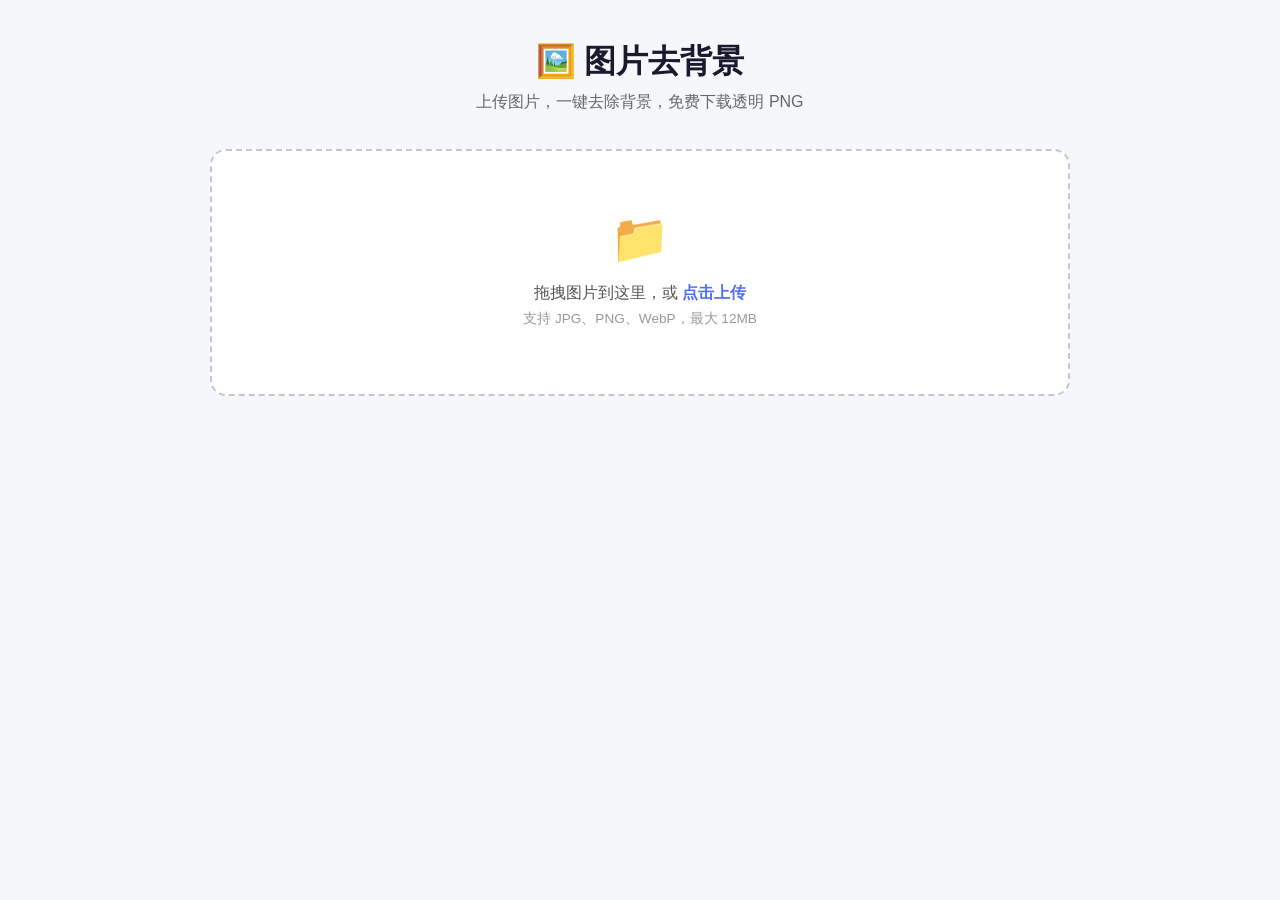
==== index.html @ 43c79794 "feat: initial MVP - image background remover" ====
<!DOCTYPE html>
<html lang="zh-CN">
<head>
  <meta charset="UTF-8" />
  <meta name="viewport" content="width=device-width, initial-scale=1.0" />
  <title>图片去背景工具</title>
  <link rel="stylesheet" href="style.css" />
</head>
<body>
  <div class="container">
    <header>
      <h1>🖼️ 图片去背景</h1>
      <p class="subtitle">上传图片，一键去除背景，免费下载透明 PNG</p>
    </header>

    <div class="upload-area" id="uploadArea">
      <div class="upload-icon">📁</div>
      <p>拖拽图片到这里，或 <span class="link">点击上传</span></p>
      <p class="hint">支持 JPG、PNG、WebP，最大 12MB</p>
      <input type="file" id="fileInput" accept="image/*" hidden />
    </div>

    <div class="result-area" id="resultArea" style="display:none">
      <div class="compare">
        <div class="compare-item">
          <p class="label">原图</p>
          <img id="originalImg" src="" alt="原图" />
        </div>
        <div class="compare-item">
          <p class="label">去背景后</p>
          <div class="checker-bg">
            <img id="resultImg" src="" alt="去背景结果" />
          </div>
        </div>
      </div>
      <div class="actions">
        <button id="downloadBtn" class="btn-primary">⬇️ 下载 PNG</button>
        <button id="resetBtn" class="btn-secondary">重新上传</button>
      </div>
    </div>

    <div class="loading" id="loading" style="display:none">
      <div class="spinner"></div>
      <p>正在处理中，请稍候...</p>
    </div>

    <div class="error" id="errorMsg" style="display:none"></div>
  </div>

  <script src="app.js"></script>
</body>
</html>
---- style.css ----
* {
  box-sizing: border-box;
  margin: 0;
  padding: 0;
}

body {
  font-family: -apple-system, BlinkMacSystemFont, 'Segoe UI', sans-serif;
  background: #f5f7fa;
  color: #333;
  min-height: 100vh;
  padding: 40px 20px;
}

.container {
  max-width: 860px;
  margin: 0 auto;
}

header {
  text-align: center;
  margin-bottom: 36px;
}

header h1 {
  font-size: 2rem;
  font-weight: 700;
  color: #1a1a2e;
}

.subtitle {
  margin-top: 8px;
  color: #666;
  font-size: 1rem;
}

/* Upload Area */
.upload-area {
  border: 2px dashed #c0c8d8;
  border-radius: 16px;
  background: #fff;
  padding: 60px 20px;
  text-align: center;
  cursor: pointer;
  transition: border-color 0.2s, background 0.2s;
}

.upload-area:hover,
.upload-area.dragover {
  border-color: #4f6ef7;
  background: #f0f3ff;
}

.upload-icon {
  font-size: 3rem;
  margin-bottom: 16px;
}

.upload-area p {
  color: #555;
  font-size: 1rem;
  margin-bottom: 6px;
}

.upload-area .link {
  color: #4f6ef7;
  font-weight: 600;
  cursor: pointer;
}

.upload-area .hint {
  font-size: 0.85rem;
  color: #999;
}

/* Result Area */
.result-area {
  background: #fff;
  border-radius: 16px;
  padding: 32px;
  box-shadow: 0 2px 16px rgba(0,0,0,0.07);
}

.compare {
  display: grid;
  grid-template-columns: 1fr 1fr;
  gap: 24px;
  margin-bottom: 28px;
}

@media (max-width: 600px) {
  .compare { grid-template-columns: 1fr; }
}

.compare-item {
  text-align: center;
}

.compare-item .label {
  font-size: 0.9rem;
  font-weight: 600;
  color: #888;
  margin-bottom: 10px;
  text-transform: uppercase;
  letter-spacing: 0.05em;
}

.compare-item img {
  width: 100%;
  max-height: 360px;
  object-fit: contain;
  border-radius: 10px;
  border: 1px solid #eee;
}

.checker-bg {
  background-image: linear-gradient(45deg, #ccc 25%, transparent 25%),
    linear-gradient(-45deg, #ccc 25%, transparent 25%),
    linear-gradient(45deg, transparent 75%, #ccc 75%),
    linear-gradient(-45deg, transparent 75%, #ccc 75%);
  background-size: 20px 20px;
  background-position: 0 0, 0 10px, 10px -10px, -10px 0px;
  border-radius: 10px;
  border: 1px solid #eee;
}

.checker-bg img {
  border: none;
}

.actions {
  display: flex;
  gap: 12px;
  justify-content: center;
}

.btn-primary {
  background: #4f6ef7;
  color: #fff;
  border: none;
  padding: 12px 28px;
  border-radius: 8px;
  font-size: 1rem;
  font-weight: 600;
  cursor: pointer;
  transition: background 0.2s;
}

.btn-primary:hover { background: #3a57e8; }

.btn-secondary {
  background: #f0f3ff;
  color: #4f6ef7;
  border: 1px solid #c0c8d8;
  padding: 12px 28px;
  border-radius: 8px;
  font-size: 1rem;
  font-weight: 600;
  cursor: pointer;
  transition: background 0.2s;
}

.btn-secondary:hover { background: #e0e6ff; }

/* Loading */
.loading {
  text-align: center;
  padding: 60px 20px;
  background: #fff;
  border-radius: 16px;
}

.spinner {
  width: 48px;
  height: 48px;
  border: 4px solid #e0e6ff;
  border-top-color: #4f6ef7;
  border-radius: 50%;
  animation: spin 0.8s linear infinite;
  margin: 0 auto 16px;
}

@keyframes spin {
  to { transform: rotate(360deg); }
}

.loading p {
  color: #666;
  font-size: 1rem;
}

/* Error */
.error {
  background: #fff0f0;
  border: 1px solid #ffcccc;
  color: #cc0000;
  border-radius: 10px;
  padding: 16px 20px;
  margin-top: 16px;
  text-align: center;
  font-size: 0.95rem;
}
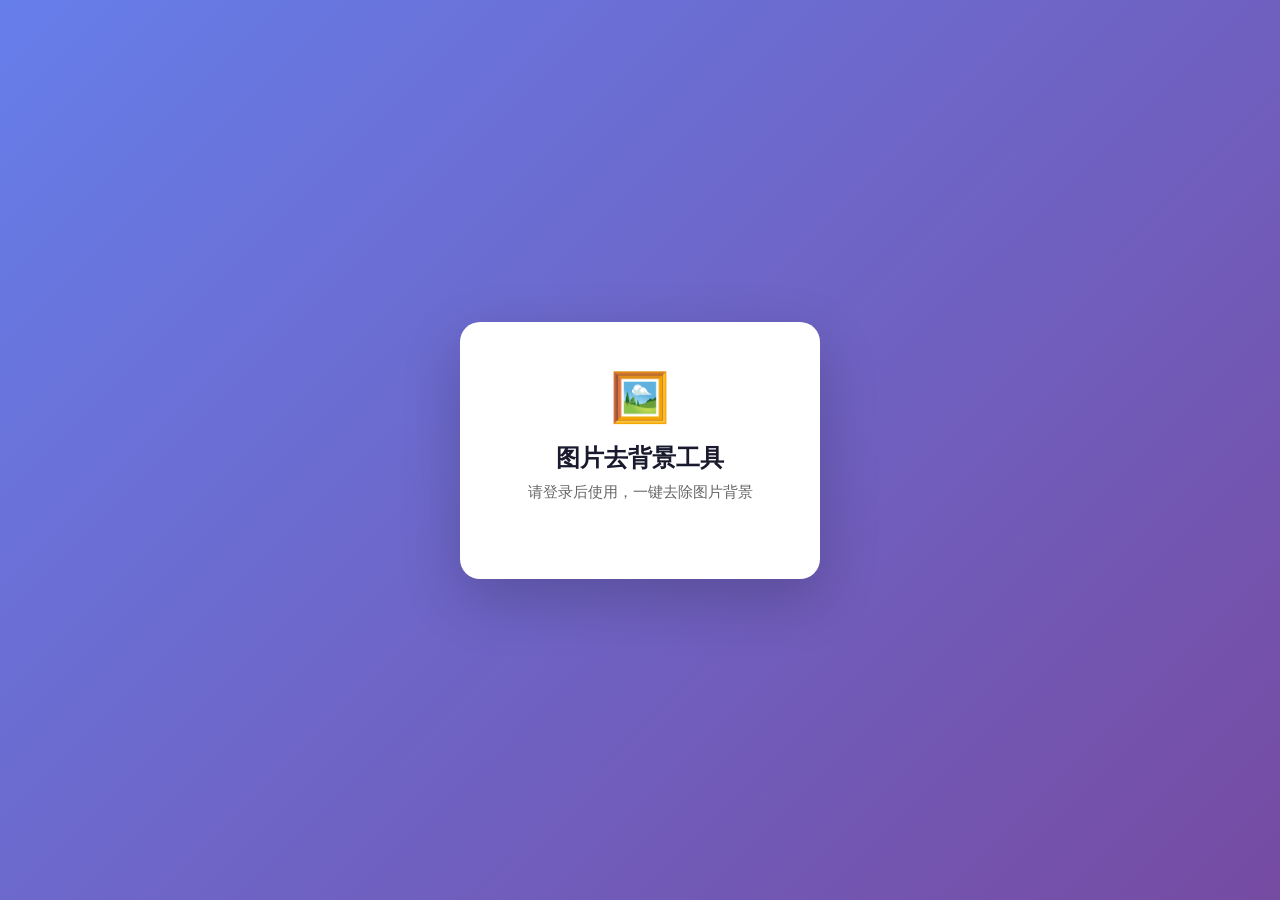
==== commit 6f7fd572: "Add Google OAuth login - require login before use" ====
--- a/index.html
+++ b/index.html
@@ -5,12 +5,45 @@
   <meta name="viewport" content="width=device-width, initial-scale=1.0" />
   <title>图片去背景工具</title>
   <link rel="stylesheet" href="style.css" />
+  <!-- Google One Tap -->
+  <script src="https://accounts.google.com/gsi/client" async defer></script>
 </head>
 <body>
-  <div class="container">
+
+  <!-- 登录遮罩 -->
+  <div id="loginOverlay" class="login-overlay">
+    <div class="login-box">
+      <div class="login-logo">🖼️</div>
+      <h2>图片去背景工具</h2>
+      <p>请登录后使用，一键去除图片背景</p>
+      <div id="g_id_onload"
+           data-client_id="320862349010-7diu0tm07af6vo0ls6si9g3eibofsct6.apps.googleusercontent.com"
+           data-callback="handleCredentialResponse"
+           data-auto_prompt="false">
+      </div>
+      <div class="g_id_signin"
+           data-type="standard"
+           data-shape="rectangular"
+           data-theme="outline"
+           data-text="signin_with"
+           data-size="large"
+           data-logo_alignment="left"
+           data-width="280">
+      </div>
+    </div>
+  </div>
+
+  <!-- 主界面 -->
+  <div class="container" id="mainApp" style="display:none">
     <header>
       <h1>🖼️ 图片去背景</h1>
       <p class="subtitle">上传图片，一键去除背景，免费下载透明 PNG</p>
+      <!-- 用户信息栏 -->
+      <div class="user-bar">
+        <img id="userAvatar" class="user-avatar" src="" alt="avatar" />
+        <span id="userName" class="user-name"></span>
+        <button class="btn-logout" onclick="signOut()">退出登录</button>
+      </div>
     </header>
 
     <div class="upload-area" id="uploadArea">
--- a/style.css
+++ b/style.css
@@ -200,3 +200,87 @@
   text-align: center;
   font-size: 0.95rem;
 }
+
+/* ========== Login Overlay ========== */
+.login-overlay {
+  position: fixed;
+  inset: 0;
+  background: linear-gradient(135deg, #667eea 0%, #764ba2 100%);
+  display: flex;
+  align-items: center;
+  justify-content: center;
+  z-index: 9999;
+}
+
+.login-box {
+  background: #fff;
+  border-radius: 20px;
+  padding: 48px 40px;
+  text-align: center;
+  box-shadow: 0 20px 60px rgba(0,0,0,0.2);
+  max-width: 360px;
+  width: 100%;
+}
+
+.login-logo {
+  font-size: 3rem;
+  margin-bottom: 16px;
+}
+
+.login-box h2 {
+  font-size: 1.5rem;
+  font-weight: 700;
+  color: #1a1a2e;
+  margin-bottom: 8px;
+}
+
+.login-box p {
+  color: #666;
+  font-size: 0.95rem;
+  margin-bottom: 28px;
+}
+
+.g_id_signin {
+  display: flex;
+  justify-content: center;
+}
+
+/* ========== User Bar ========== */
+.user-bar {
+  display: flex;
+  align-items: center;
+  justify-content: flex-end;
+  gap: 10px;
+  margin-top: 12px;
+}
+
+.user-avatar {
+  width: 36px;
+  height: 36px;
+  border-radius: 50%;
+  object-fit: cover;
+  border: 2px solid #4f6ef7;
+}
+
+.user-name {
+  font-size: 0.9rem;
+  font-weight: 600;
+  color: #333;
+}
+
+.btn-logout {
+  background: transparent;
+  border: 1px solid #c0c8d8;
+  color: #888;
+  padding: 4px 12px;
+  border-radius: 6px;
+  font-size: 0.85rem;
+  cursor: pointer;
+  transition: all 0.2s;
+}
+
+.btn-logout:hover {
+  background: #f0f3ff;
+  color: #4f6ef7;
+  border-color: #4f6ef7;
+}
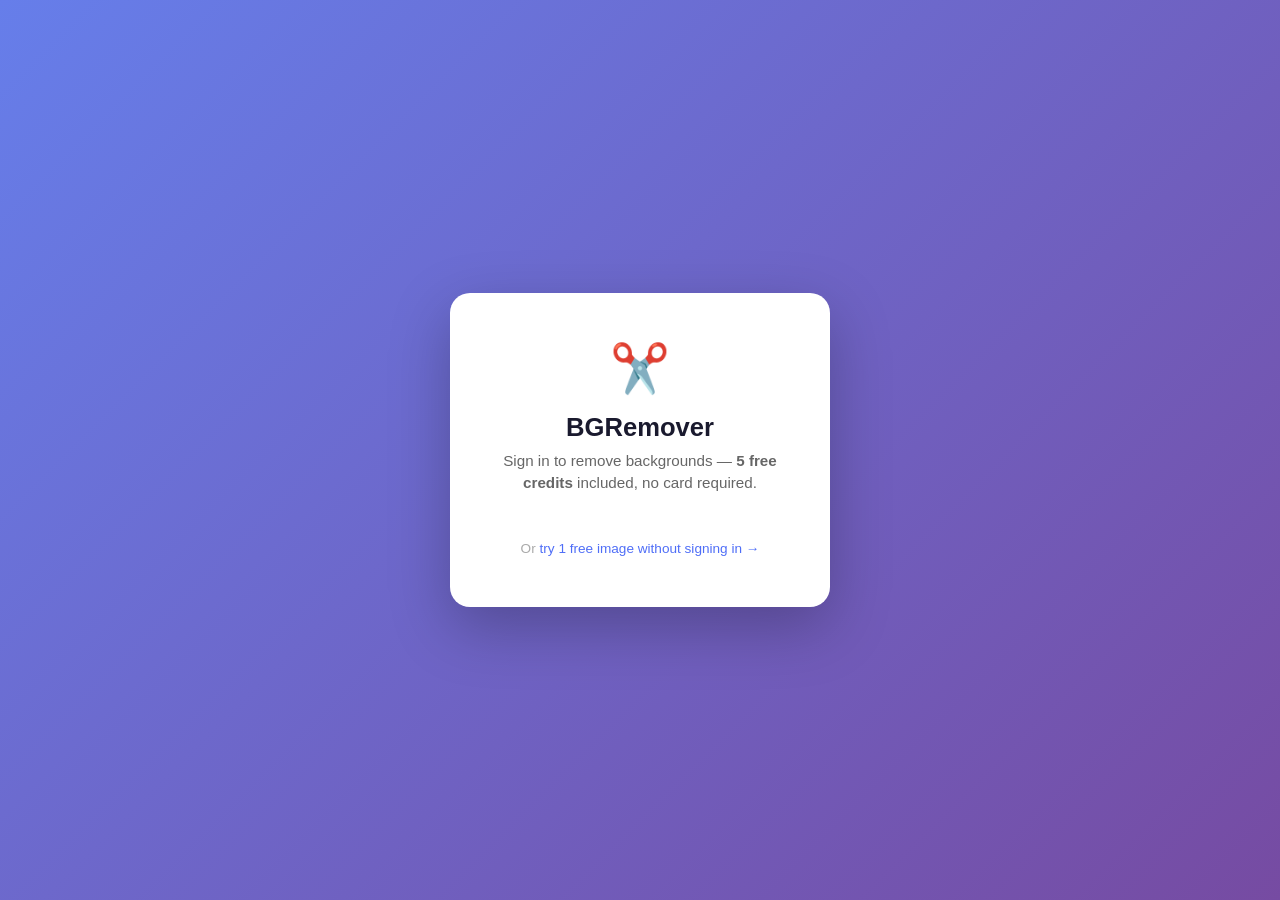
==== commit d8dedfec: "feat: add user credit system, pricing page & PayPal coming soon modal - index.html: English UI, cred" ====
--- a/index.html
+++ b/index.html
@@ -1,21 +1,22 @@
 <!DOCTYPE html>
-<html lang="zh-CN">
+<html lang="en">
 <head>
   <meta charset="UTF-8" />
   <meta name="viewport" content="width=device-width, initial-scale=1.0" />
-  <title>图片去背景工具</title>
+  <title>BGRemover – Remove Image Background Free</title>
+  <meta name="description" content="Remove image backgrounds instantly with AI. Free to try, no sign-up required. Get clean transparent PNG in seconds." />
   <link rel="stylesheet" href="style.css" />
   <!-- Google One Tap -->
   <script src="https://accounts.google.com/gsi/client" async defer></script>
 </head>
 <body>
 
-  <!-- 登录遮罩 -->
+  <!-- ===== Login Overlay ===== -->
   <div id="loginOverlay" class="login-overlay">
     <div class="login-box">
-      <div class="login-logo">🖼️</div>
-      <h2>图片去背景工具</h2>
-      <p>请登录后使用，一键去除图片背景</p>
+      <div class="login-logo">✂️</div>
+      <h2>BGRemover</h2>
+      <p>Sign in to remove backgrounds — <strong>5 free credits</strong> included, no card required.</p>
       <div id="g_id_onload"
            data-client_id="320862349010-7diu0tm07af6vo0ls6si9g3eibofsct6.apps.googleusercontent.com"
            data-callback="handleCredentialResponse"
@@ -30,54 +31,144 @@
            data-logo_alignment="left"
            data-width="280">
       </div>
+      <p class="login-guest-hint">
+        Or <a href="#" onclick="tryAsGuest(); return false;">try 1 free image without signing in →</a>
+      </p>
     </div>
   </div>
 
-  <!-- 主界面 -->
+  <!-- ===== Main App ===== -->
   <div class="container" id="mainApp" style="display:none">
+
+    <!-- Header -->
     <header>
-      <h1>🖼️ 图片去背景</h1>
-      <p class="subtitle">上传图片，一键去除背景，免费下载透明 PNG</p>
-      <!-- 用户信息栏 -->
-      <div class="user-bar">
-        <img id="userAvatar" class="user-avatar" src="" alt="avatar" />
-        <span id="userName" class="user-name"></span>
-        <button class="btn-logout" onclick="signOut()">退出登录</button>
+      <div class="header-top">
+        <div class="brand">
+          <span class="brand-icon">✂️</span>
+          <span class="brand-name">BGRemover</span>
+        </div>
+        <nav class="header-nav">
+          <a href="pricing.html" class="nav-link">Pricing</a>
+          <div class="user-bar" id="userBar">
+            <img id="userAvatar" class="user-avatar" src="" alt="avatar" />
+            <span id="userName" class="user-name"></span>
+            <div class="credits-badge" id="creditsBadge" title="Remaining credits">
+              <span id="creditsCount">–</span> credits
+            </div>
+            <button class="btn-upgrade" onclick="window.location.href='pricing.html'">⚡ Upgrade</button>
+            <button class="btn-logout" onclick="signOut()">Sign out</button>
+          </div>
+          <div id="guestBar" style="display:none">
+            <span class="guest-hint">Guest mode · <strong>1 free use</strong></span>
+            <button class="btn-signin-cta" onclick="showLoginOverlay()">Sign in for more</button>
+          </div>
+        </nav>
+      </div>
+      <div class="hero">
+        <h1>Remove Image Background <span class="hero-highlight">Instantly</span></h1>
+        <p class="subtitle">AI-powered background removal. Clean transparent PNG in seconds.</p>
       </div>
     </header>
 
+    <!-- Upload Area -->
     <div class="upload-area" id="uploadArea">
-      <div class="upload-icon">📁</div>
-      <p>拖拽图片到这里，或 <span class="link">点击上传</span></p>
-      <p class="hint">支持 JPG、PNG、WebP，最大 12MB</p>
+      <div class="upload-icon">🖼️</div>
+      <p>Drag & drop your image here, or <span class="link">browse files</span></p>
+      <p class="hint">Supports JPG, PNG, WebP — up to 12MB</p>
       <input type="file" id="fileInput" accept="image/*" hidden />
     </div>
 
+    <!-- Result Area -->
     <div class="result-area" id="resultArea" style="display:none">
       <div class="compare">
         <div class="compare-item">
-          <p class="label">原图</p>
-          <img id="originalImg" src="" alt="原图" />
+          <p class="label">Original</p>
+          <img id="originalImg" src="" alt="Original" />
         </div>
         <div class="compare-item">
-          <p class="label">去背景后</p>
+          <p class="label">Background Removed</p>
           <div class="checker-bg">
-            <img id="resultImg" src="" alt="去背景结果" />
+            <img id="resultImg" src="" alt="Result" />
           </div>
         </div>
       </div>
       <div class="actions">
-        <button id="downloadBtn" class="btn-primary">⬇️ 下载 PNG</button>
-        <button id="resetBtn" class="btn-secondary">重新上传</button>
+        <button id="downloadBtn" class="btn-primary">⬇️ Download PNG</button>
+        <button id="resetBtn" class="btn-secondary">Try Another</button>
       </div>
     </div>
 
+    <!-- Loading -->
     <div class="loading" id="loading" style="display:none">
       <div class="spinner"></div>
-      <p>正在处理中，请稍候...</p>
+      <p>Removing background…</p>
     </div>
 
+    <!-- Error -->
     <div class="error" id="errorMsg" style="display:none"></div>
+
+    <!-- Quota Exceeded Banner -->
+    <div class="quota-banner" id="quotaBanner" style="display:none">
+      <div class="quota-banner-inner">
+        <span class="quota-icon">⚡</span>
+        <div>
+          <strong>You've used all your free credits</strong>
+          <p>Get more credits to continue removing backgrounds.</p>
+        </div>
+        <a href="pricing.html" class="btn-primary">View Plans →</a>
+      </div>
+    </div>
+
+    <!-- FAQ Section -->
+    <section class="faq" id="faq">
+      <h2>Frequently Asked Questions</h2>
+      <div class="faq-list">
+        <details class="faq-item">
+          <summary>What is a credit?</summary>
+          <p>One credit = one background removal. Credits never expire, so you can use them whenever you like.</p>
+        </details>
+        <details class="faq-item">
+          <summary>How many free credits do I get?</summary>
+          <p>New accounts get <strong>5 free credits</strong> after signing in with Google. No credit card required.</p>
+        </details>
+        <details class="faq-item">
+          <summary>What image formats are supported?</summary>
+          <p>JPG, PNG, and WebP are supported. Maximum file size is 12MB per image.</p>
+        </details>
+        <details class="faq-item">
+          <summary>What resolution will I get?</summary>
+          <p>All paid credits produce the original full-resolution output. Free credits produce a standard-quality preview.</p>
+        </details>
+        <details class="faq-item">
+          <summary>Can I use the images commercially?</summary>
+          <p>Yes! All plans include commercial use rights.</p>
+        </details>
+        <details class="faq-item">
+          <summary>Do unused credits expire?</summary>
+          <p>Never. Credits you purchase are yours to keep and use at any time.</p>
+        </details>
+        <details class="faq-item">
+          <summary>How do I get more credits?</summary>
+          <p>Visit the <a href="pricing.html">Pricing page</a> to choose a credit pack that fits your needs. PayPal payment coming soon!</p>
+        </details>
+      </div>
+    </section>
+
+    <footer class="footer">
+      <p>© 2025 BGRemover · <a href="pricing.html">Pricing</a> · Powered by remove.bg API</p>
+    </footer>
+
+  </div><!-- /container -->
+
+  <!-- Upgrade Modal (quota hit mid-session) -->
+  <div id="upgradeModal" class="modal-overlay" style="display:none">
+    <div class="modal-box">
+      <div class="modal-icon">⚡</div>
+      <h2>Out of Credits</h2>
+      <p>You've used all your available credits. Upgrade to keep going — credits never expire.</p>
+      <a href="pricing.html" class="btn-primary" style="display:block;text-align:center;margin-bottom:12px;">View Plans</a>
+      <button class="btn-secondary" style="width:100%" onclick="closeModal('upgradeModal')">Maybe later</button>
+    </div>
   </div>
 
   <script src="app.js"></script>
--- a/style.css
+++ b/style.css
@@ -1,45 +1,206 @@
-* {
+/* ============================================================
+   Reset & Base
+   ============================================================ */
+*, *::before, *::after {
   box-sizing: border-box;
   margin: 0;
   padding: 0;
 }
 
 body {
-  font-family: -apple-system, BlinkMacSystemFont, 'Segoe UI', sans-serif;
+  font-family: -apple-system, BlinkMacSystemFont, 'Segoe UI', 'Inter', sans-serif;
   background: #f5f7fa;
+  color: #1a1a2e;
+  min-height: 100vh;
+}
+
+a { color: inherit; text-decoration: none; }
+a:hover { text-decoration: underline; }
+
+/* ============================================================
+   Main App Layout
+   ============================================================ */
+.container {
+  max-width: 900px;
+  margin: 0 auto;
+  padding: 0 20px 60px;
+}
+
+/* ============================================================
+   Header
+   ============================================================ */
+header {
+  padding: 24px 0 32px;
+}
+
+.header-top {
+  display: flex;
+  align-items: center;
+  justify-content: space-between;
+  flex-wrap: wrap;
+  gap: 12px;
+  margin-bottom: 36px;
+}
+
+.brand {
+  display: flex;
+  align-items: center;
+  gap: 8px;
+  text-decoration: none;
+}
+
+.brand-icon { font-size: 1.6rem; }
+
+.brand-name {
+  font-size: 1.25rem;
+  font-weight: 800;
+  color: #1a1a2e;
+  letter-spacing: -0.02em;
+}
+
+.header-nav {
+  display: flex;
+  align-items: center;
+  gap: 16px;
+  flex-wrap: wrap;
+}
+
+.nav-link {
+  font-size: 0.9rem;
+  font-weight: 600;
+  color: #4f6ef7;
+}
+
+.nav-link:hover { text-decoration: underline; }
+
+/* User bar */
+.user-bar {
+  display: flex;
+  align-items: center;
+  gap: 10px;
+  flex-wrap: wrap;
+}
+
+.user-avatar {
+  width: 34px;
+  height: 34px;
+  border-radius: 50%;
+  object-fit: cover;
+  border: 2px solid #4f6ef7;
+}
+
+.user-name {
+  font-size: 0.9rem;
+  font-weight: 600;
   color: #333;
-  min-height: 100vh;
-  padding: 40px 20px;
-}
-
-.container {
-  max-width: 860px;
-  margin: 0 auto;
-}
-
-header {
-  text-align: center;
-  margin-bottom: 36px;
-}
-
-header h1 {
-  font-size: 2rem;
+}
+
+.credits-badge {
+  background: #eef1ff;
+  color: #4f6ef7;
+  border: 1px solid #c8d0f8;
+  border-radius: 20px;
+  padding: 3px 12px;
+  font-size: 0.82rem;
   font-weight: 700;
-  color: #1a1a2e;
+  white-space: nowrap;
+}
+
+.credits-badge.credits-low {
+  background: #fff3e0;
+  color: #e65100;
+  border-color: #ffcc80;
+}
+
+.btn-upgrade {
+  background: linear-gradient(135deg, #4f6ef7, #7c3aed);
+  color: #fff;
+  border: none;
+  padding: 6px 14px;
+  border-radius: 20px;
+  font-size: 0.82rem;
+  font-weight: 700;
+  cursor: pointer;
+  transition: opacity 0.2s;
+}
+
+.btn-upgrade:hover { opacity: 0.9; }
+
+.btn-logout {
+  background: transparent;
+  border: 1px solid #c0c8d8;
+  color: #888;
+  padding: 5px 12px;
+  border-radius: 6px;
+  font-size: 0.82rem;
+  cursor: pointer;
+  transition: all 0.2s;
+}
+
+.btn-logout:hover {
+  background: #f0f3ff;
+  color: #4f6ef7;
+  border-color: #4f6ef7;
+}
+
+/* Guest bar */
+#guestBar {
+  align-items: center;
+  gap: 10px;
+}
+
+.guest-hint {
+  font-size: 0.85rem;
+  color: #888;
+}
+
+.btn-signin-cta {
+  background: #4f6ef7;
+  color: #fff;
+  border: none;
+  padding: 7px 16px;
+  border-radius: 8px;
+  font-size: 0.85rem;
+  font-weight: 600;
+  cursor: pointer;
+  transition: background 0.2s;
+}
+
+.btn-signin-cta:hover { background: #3a57e8; }
+
+/* Hero */
+.hero {
+  text-align: center;
+}
+
+.hero h1 {
+  font-size: clamp(1.8rem, 4vw, 2.6rem);
+  font-weight: 800;
+  letter-spacing: -0.03em;
+  line-height: 1.2;
+  margin-bottom: 12px;
+}
+
+.hero-highlight {
+  background: linear-gradient(135deg, #4f6ef7, #7c3aed);
+  -webkit-background-clip: text;
+  -webkit-text-fill-color: transparent;
+  background-clip: text;
 }
 
 .subtitle {
-  margin-top: 8px;
   color: #666;
-  font-size: 1rem;
-}
-
-/* Upload Area */
+  font-size: 1.05rem;
+}
+
+/* ============================================================
+   Upload Area
+   ============================================================ */
 .upload-area {
   border: 2px dashed #c0c8d8;
   border-radius: 16px;
   background: #fff;
-  padding: 60px 20px;
+  padding: 64px 20px;
   text-align: center;
   cursor: pointer;
   transition: border-color 0.2s, background 0.2s;
@@ -51,10 +212,7 @@
   background: #f0f3ff;
 }
 
-.upload-icon {
-  font-size: 3rem;
-  margin-bottom: 16px;
-}
+.upload-icon { font-size: 3rem; margin-bottom: 16px; }
 
 .upload-area p {
   color: #555;
@@ -65,7 +223,6 @@
 .upload-area .link {
   color: #4f6ef7;
   font-weight: 600;
-  cursor: pointer;
 }
 
 .upload-area .hint {
@@ -73,7 +230,9 @@
   color: #999;
 }
 
-/* Result Area */
+/* ============================================================
+   Result Area
+   ============================================================ */
 .result-area {
   background: #fff;
   border-radius: 16px;
@@ -92,17 +251,15 @@
   .compare { grid-template-columns: 1fr; }
 }
 
-.compare-item {
-  text-align: center;
-}
+.compare-item { text-align: center; }
 
 .compare-item .label {
-  font-size: 0.9rem;
-  font-weight: 600;
+  font-size: 0.85rem;
+  font-weight: 700;
   color: #888;
   margin-bottom: 10px;
   text-transform: uppercase;
-  letter-spacing: 0.05em;
+  letter-spacing: 0.06em;
 }
 
 .compare-item img {
@@ -114,26 +271,30 @@
 }
 
 .checker-bg {
-  background-image: linear-gradient(45deg, #ccc 25%, transparent 25%),
-    linear-gradient(-45deg, #ccc 25%, transparent 25%),
-    linear-gradient(45deg, transparent 75%, #ccc 75%),
-    linear-gradient(-45deg, transparent 75%, #ccc 75%);
+  background-image:
+    linear-gradient(45deg, #d0d0d0 25%, transparent 25%),
+    linear-gradient(-45deg, #d0d0d0 25%, transparent 25%),
+    linear-gradient(45deg, transparent 75%, #d0d0d0 75%),
+    linear-gradient(-45deg, transparent 75%, #d0d0d0 75%);
   background-size: 20px 20px;
-  background-position: 0 0, 0 10px, 10px -10px, -10px 0px;
+  background-position: 0 0, 0 10px, 10px -10px, -10px 0;
+  background-color: #f8f8f8;
   border-radius: 10px;
   border: 1px solid #eee;
 }
 
-.checker-bg img {
-  border: none;
-}
+.checker-bg img { border: none; }
 
 .actions {
   display: flex;
   gap: 12px;
   justify-content: center;
-}
-
+  flex-wrap: wrap;
+}
+
+/* ============================================================
+   Buttons (shared)
+   ============================================================ */
 .btn-primary {
   background: #4f6ef7;
   color: #fff;
@@ -144,6 +305,8 @@
   font-weight: 600;
   cursor: pointer;
   transition: background 0.2s;
+  text-decoration: none;
+  display: inline-block;
 }
 
 .btn-primary:hover { background: #3a57e8; }
@@ -162,7 +325,9 @@
 
 .btn-secondary:hover { background: #e0e6ff; }
 
-/* Loading */
+/* ============================================================
+   Loading & Error
+   ============================================================ */
 .loading {
   text-align: center;
   padding: 60px 20px;
@@ -180,16 +345,10 @@
   margin: 0 auto 16px;
 }
 
-@keyframes spin {
-  to { transform: rotate(360deg); }
-}
-
-.loading p {
-  color: #666;
-  font-size: 1rem;
-}
-
-/* Error */
+@keyframes spin { to { transform: rotate(360deg); } }
+
+.loading p { color: #666; font-size: 1rem; }
+
 .error {
   background: #fff0f0;
   border: 1px solid #ffcccc;
@@ -201,7 +360,35 @@
   font-size: 0.95rem;
 }
 
-/* ========== Login Overlay ========== */
+/* ============================================================
+   Quota Banner
+   ============================================================ */
+.quota-banner {
+  margin-top: 28px;
+}
+
+.quota-banner-inner {
+  background: linear-gradient(135deg, #fff8e1, #fff3e0);
+  border: 1px solid #ffcc80;
+  border-radius: 14px;
+  padding: 20px 24px;
+  display: flex;
+  align-items: center;
+  gap: 16px;
+  flex-wrap: wrap;
+}
+
+.quota-icon { font-size: 2rem; flex-shrink: 0; }
+
+.quota-banner-inner > div { flex: 1; }
+
+.quota-banner-inner strong { display: block; font-size: 1rem; margin-bottom: 4px; }
+
+.quota-banner-inner p { font-size: 0.9rem; color: #555; }
+
+/* ============================================================
+   Login Overlay
+   ============================================================ */
 .login-overlay {
   position: fixed;
   inset: 0;
@@ -217,19 +404,16 @@
   border-radius: 20px;
   padding: 48px 40px;
   text-align: center;
-  box-shadow: 0 20px 60px rgba(0,0,0,0.2);
-  max-width: 360px;
-  width: 100%;
-}
-
-.login-logo {
-  font-size: 3rem;
-  margin-bottom: 16px;
-}
+  box-shadow: 0 20px 60px rgba(0,0,0,0.25);
+  max-width: 380px;
+  width: calc(100% - 40px);
+}
+
+.login-logo { font-size: 3rem; margin-bottom: 16px; }
 
 .login-box h2 {
-  font-size: 1.5rem;
-  font-weight: 700;
+  font-size: 1.6rem;
+  font-weight: 800;
   color: #1a1a2e;
   margin-bottom: 8px;
 }
@@ -238,49 +422,411 @@
   color: #666;
   font-size: 0.95rem;
   margin-bottom: 28px;
-}
-
-.g_id_signin {
-  display: flex;
+  line-height: 1.5;
+}
+
+.g_id_signin { display: flex; justify-content: center; margin-bottom: 16px; }
+
+.login-guest-hint {
+  font-size: 0.85rem !important;
+  color: #aaa !important;
+  margin-bottom: 0 !important;
+}
+
+.login-guest-hint a { color: #4f6ef7; }
+
+/* ============================================================
+   Modal (shared)
+   ============================================================ */
+.modal-overlay {
+  position: fixed;
+  inset: 0;
+  background: rgba(0,0,0,0.45);
+  display: flex;
+  align-items: center;
   justify-content: center;
-}
-
-/* ========== User Bar ========== */
-.user-bar {
-  display: flex;
-  align-items: center;
-  justify-content: flex-end;
-  gap: 10px;
-  margin-top: 12px;
-}
-
-.user-avatar {
-  width: 36px;
-  height: 36px;
-  border-radius: 50%;
-  object-fit: cover;
-  border: 2px solid #4f6ef7;
-}
-
-.user-name {
+  z-index: 9998;
+  padding: 20px;
+}
+
+.modal-box {
+  background: #fff;
+  border-radius: 20px;
+  padding: 44px 36px;
+  text-align: center;
+  box-shadow: 0 24px 80px rgba(0,0,0,0.2);
+  max-width: 420px;
+  width: 100%;
+}
+
+.modal-icon { font-size: 2.8rem; margin-bottom: 16px; }
+
+.modal-box h2 {
+  font-size: 1.5rem;
+  font-weight: 800;
+  margin-bottom: 10px;
+}
+
+.modal-box p {
+  color: #555;
+  font-size: 0.95rem;
+  margin-bottom: 12px;
+  line-height: 1.55;
+}
+
+/* ============================================================
+   FAQ
+   ============================================================ */
+.faq {
+  margin-top: 64px;
+}
+
+.faq h2 {
+  font-size: 1.5rem;
+  font-weight: 800;
+  margin-bottom: 24px;
+  text-align: center;
+}
+
+.faq-list {
+  max-width: 680px;
+  margin: 0 auto;
+  display: flex;
+  flex-direction: column;
+  gap: 12px;
+}
+
+.faq-item {
+  background: #fff;
+  border: 1px solid #e8ecf4;
+  border-radius: 12px;
+  overflow: hidden;
+}
+
+.faq-item summary {
+  padding: 16px 20px;
+  font-size: 0.95rem;
+  font-weight: 600;
+  cursor: pointer;
+  list-style: none;
+  display: flex;
+  justify-content: space-between;
+  align-items: center;
+  user-select: none;
+}
+
+.faq-item summary::after {
+  content: '+';
+  font-size: 1.2rem;
+  color: #4f6ef7;
+  transition: transform 0.2s;
+}
+
+.faq-item[open] summary::after {
+  content: '−';
+}
+
+.faq-item p {
+  padding: 0 20px 18px;
+  font-size: 0.9rem;
+  color: #555;
+  line-height: 1.6;
+}
+
+/* ============================================================
+   Footer
+   ============================================================ */
+.footer {
+  margin-top: 60px;
+  text-align: center;
+  font-size: 0.85rem;
+  color: #aaa;
+  padding-bottom: 24px;
+}
+
+.footer a { color: #4f6ef7; }
+
+/* ============================================================
+   ===== PRICING PAGE =====
+   ============================================================ */
+body.pricing-page {
+  background: #f5f7fa;
+  padding: 0;
+}
+
+.pricing-nav {
+  display: flex;
+  align-items: center;
+  justify-content: space-between;
+  padding: 20px 40px;
+  background: #fff;
+  border-bottom: 1px solid #e8ecf4;
+}
+
+.pricing-hero {
+  text-align: center;
+  padding: 64px 20px 40px;
+}
+
+.pricing-hero h1 {
+  font-size: clamp(1.8rem, 4vw, 2.8rem);
+  font-weight: 800;
+  letter-spacing: -0.03em;
+  margin-bottom: 12px;
+}
+
+.pricing-subtitle {
+  color: #666;
+  font-size: 1.05rem;
+  margin-bottom: 32px;
+}
+
+/* Toggle */
+.pricing-toggle {
+  display: inline-flex;
+  background: #f0f0f0;
+  border-radius: 30px;
+  padding: 4px;
+  gap: 4px;
+}
+
+.toggle-btn {
+  padding: 8px 20px;
+  border-radius: 26px;
+  border: none;
+  background: transparent;
   font-size: 0.9rem;
   font-weight: 600;
-  color: #333;
-}
-
-.btn-logout {
-  background: transparent;
+  color: #666;
+  cursor: pointer;
+  transition: all 0.2s;
+  position: relative;
+  white-space: nowrap;
+}
+
+.toggle-btn.active {
+  background: #fff;
+  color: #1a1a2e;
+  box-shadow: 0 2px 8px rgba(0,0,0,0.1);
+}
+
+.save-tag {
+  background: #4caf50;
+  color: #fff;
+  font-size: 0.68rem;
+  font-weight: 700;
+  padding: 2px 7px;
+  border-radius: 10px;
+  margin-left: 6px;
+  vertical-align: middle;
+}
+
+/* Pricing Cards */
+.pricing-cards {
+  display: grid;
+  grid-template-columns: repeat(3, 1fr);
+  gap: 24px;
+  max-width: 1000px;
+  margin: 0 auto;
+  padding: 0 24px 40px;
+}
+
+@media (max-width: 780px) {
+  .pricing-cards { grid-template-columns: 1fr; max-width: 420px; }
+}
+
+.pricing-card {
+  background: #fff;
+  border: 2px solid #e8ecf4;
+  border-radius: 20px;
+  padding: 32px 28px;
+  position: relative;
+  transition: box-shadow 0.2s, border-color 0.2s;
+}
+
+.pricing-card:hover {
+  box-shadow: 0 8px 32px rgba(79,110,247,0.12);
+  border-color: #b0c0fa;
+}
+
+.pricing-card.popular {
+  border-color: #4f6ef7;
+  box-shadow: 0 8px 32px rgba(79,110,247,0.15);
+}
+
+.popular-badge,
+.best-value-badge {
+  position: absolute;
+  top: -14px;
+  left: 50%;
+  transform: translateX(-50%);
+  padding: 4px 16px;
+  border-radius: 20px;
+  font-size: 0.75rem;
+  font-weight: 800;
+  letter-spacing: 0.03em;
+  white-space: nowrap;
+}
+
+.popular-badge {
+  background: #4f6ef7;
+  color: #fff;
+}
+
+.best-value-badge {
+  background: #ff6b35;
+  color: #fff;
+}
+
+.plan-name {
+  font-size: 1rem;
+  font-weight: 700;
+  color: #888;
+  text-transform: uppercase;
+  letter-spacing: 0.06em;
+  margin-bottom: 12px;
+}
+
+.plan-price {
+  font-size: 2.6rem;
+  font-weight: 900;
+  color: #1a1a2e;
+  letter-spacing: -0.04em;
+  line-height: 1;
+  margin-bottom: 6px;
+}
+
+.plan-mo {
+  font-size: 1rem;
+  font-weight: 600;
+  color: #888;
+}
+
+.plan-per {
+  font-size: 0.85rem;
+  color: #888;
+  margin-bottom: 24px;
+}
+
+.plan-features {
+  list-style: none;
+  margin-bottom: 28px;
+  display: flex;
+  flex-direction: column;
+  gap: 10px;
+}
+
+.plan-features li {
+  font-size: 0.9rem;
+  color: #444;
+  line-height: 1.4;
+}
+
+.plan-features li.feature-dim {
+  color: #bbb;
+}
+
+.btn-plan {
+  width: 100%;
+  padding: 13px;
+  border-radius: 10px;
+  border: 2px solid #4f6ef7;
+  background: #fff;
+  color: #4f6ef7;
+  font-size: 0.95rem;
+  font-weight: 700;
+  cursor: pointer;
+  transition: all 0.2s;
+}
+
+.btn-plan:hover {
+  background: #f0f3ff;
+}
+
+.btn-plan-popular {
+  background: #4f6ef7;
+  color: #fff;
+}
+
+.btn-plan-popular:hover {
+  background: #3a57e8;
+  border-color: #3a57e8;
+}
+
+/* Trust strip */
+.trust-strip {
+  display: flex;
+  justify-content: center;
+  gap: 32px;
+  flex-wrap: wrap;
+  padding: 20px 24px;
+  font-size: 0.85rem;
+  color: #888;
+}
+
+/* Pricing FAQ */
+.pricing-faq {
+  padding: 0 24px;
+  max-width: 780px;
+  margin: 32px auto 0;
+}
+
+/* Payment modal specifics */
+.payment-modal .payment-desc {
+  color: #666;
+  margin-bottom: 16px;
+}
+
+.payment-perks {
+  list-style: none;
+  text-align: left;
+  background: #f8faff;
+  border-radius: 10px;
+  padding: 16px 20px;
+  margin-bottom: 24px;
+  display: flex;
+  flex-direction: column;
+  gap: 8px;
+}
+
+.payment-perks li {
+  font-size: 0.9rem;
+  color: #444;
+}
+
+.notify-form {
+  display: flex;
+  flex-direction: column;
+  gap: 10px;
+  margin-bottom: 12px;
+}
+
+.notify-form input {
+  width: 100%;
+  padding: 12px 16px;
   border: 1px solid #c0c8d8;
-  color: #888;
-  padding: 4px 12px;
-  border-radius: 6px;
-  font-size: 0.85rem;
-  cursor: pointer;
-  transition: all 0.2s;
-}
-
-.btn-logout:hover {
-  background: #f0f3ff;
-  color: #4f6ef7;
+  border-radius: 8px;
+  font-size: 0.95rem;
+  outline: none;
+  transition: border-color 0.2s;
+}
+
+.notify-form input:focus {
   border-color: #4f6ef7;
 }
+
+.notify-form .btn-primary {
+  width: 100%;
+  text-align: center;
+}
+
+.btn-close-modal {
+  background: none;
+  border: none;
+  color: #aaa;
+  font-size: 0.9rem;
+  cursor: pointer;
+  padding: 4px;
+}
+
+.btn-close-modal:hover { color: #555; }
